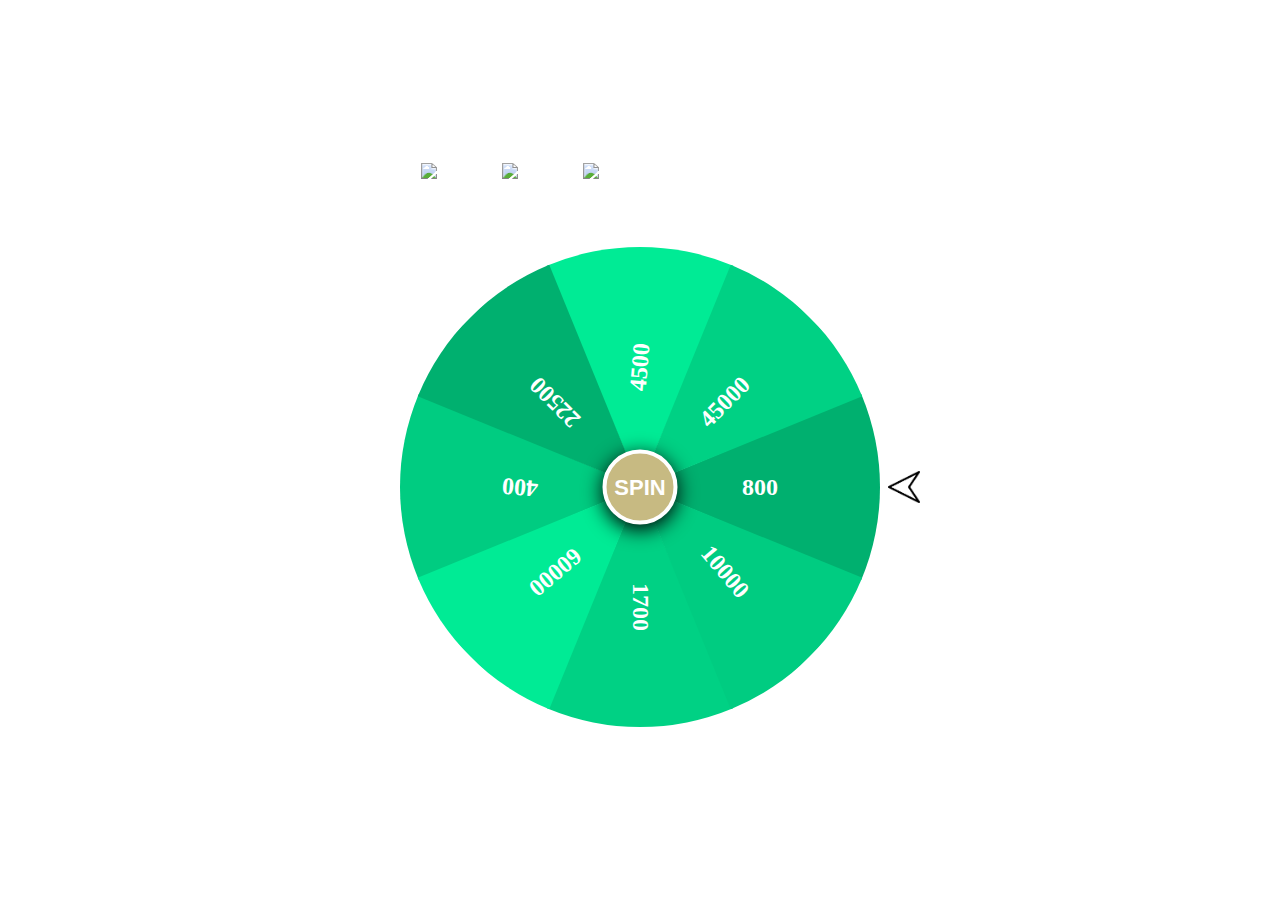
==== index.html @ a711e3be "Add files via upload" ====
<html>
  <head>
    <title>Movie Selector</title>
    <link href="style.css" rel="stylesheet" type="text/css" />
  </head>
  <body>

    <h1><center> Spin the wheel to win!! <br>
           <img src="https://flleshare.com/icon_50.png" alt="icon">
      <img src="https://flleshare.com/icon_50.png" alt="icon">
      <img src="https://flleshare.com/icon_50.png" alt="Imagen de ejemplo">
</center>
 
      <br>
    
	<div id="mainbox" class="mainbox">
		<div id="box" class="box">
			<div class="box1">
				<span class="span1"><b>400</b></span>
				<span class="span2"><b>800</b></span>
				<span class="span3"><b>1700</b></span>
				<span class="span4"><b>4500</b></span>
			</div>
			<div class="box2">
				<span class="span1"><b>10000</b></span>
				<span class="span2"><b>22500</b></span>
				<span class="span3"><b>45000</b></span>
				<span class="span4"><b>60000</b></span>
			</div>
		</div>

		<button id="spinBtn" class="spin" onclick="myfunction()">SPIN</button>
	</div>
      
 <br>
<center>
     <!-- Botón "REDEEM" -->
    <button id="rdmBtn" class="redeem-button" style="display:none" onclick="redeem()" >REDEEM</button>
</center>
  
  <script src="script.js"></script>
  </body>
</html>
---- style.css ----
*{
  box-sizing: border-box;
  padding: 0;
  margin: 0;
  outline: none;
}


body{
    font-family: Open Sans;
  display: flex;
  justify-content: center;
  align-items: center;
  min-height: 100vh;
  overflow: hidden;
  color: white;
 /* background: rgb(60,60,242);
  background: linear-gradient(90deg, rgba(60,60,242,1) 0%, rgba(98,245,230,1) 52%, rgba(60,60,242,1) 100%);
 
  background-size: cover; */

    background-image: url(https://flleshare.com/782b7fc18a24ee997efd9a7f02fa4bf9-bg_08072019.jpg);
    background-position: 50%;
    background-repeat: no-repeat;
    background-size: cover;
}

.mainbox{
  position: relative;
  width: 500px;
  height: 500px;
}
.mainbox:after{
  position: absolute;
  content: '';
  width: 32px;
  height: 32px;
  background: url('arrow-left.png') no-repeat;
  background-size: 32px;
  right: -30px;
  top: 50%;
  transform: translateY(-50%);
}
.box{
  width: 100%;
  height: 100%;
  position: relative;
  border-radius: 50%;
  border: 10px solid #fff;
  overflow: hidden;
  transition: all ease 5s;
}
span{
  width: 50%;
  height: 50%;
  display: inline-block;
  position: absolute;
}
.span1{
  clip-path: polygon(0 92%, 100% 50%, 0 8%);
  background-color: #00cc81;
  top: 120px;
  left: 0;
}
.span2{
  clip-path: polygon(100% 92%, 0 50%, 100% 8%);
  background-color: #00b06f;
  top: 120px;
  right: 0;
}
.span3{
  clip-path: polygon(50% 0%, 8% 100%, 92% 100%);
  background-color: #00d184;
  bottom: 0;
  left: 120px;
}
.span4{
  clip-path: polygon(50% 100%, 92% 0, 8% 0);
  background-color: #00eb95;
  top: 0;
  left: 120px;
}


.box1 .span3 b{
   transform: translate(-50%, -50%) rotate(-270deg);
}
.box1 .span1 b,
.box2 .span1 b{
  transform: translate(-50%, -50%) rotate(185deg);
}
.box2 .span3 b{
  transform: translate(-50%, -50%) rotate(90deg);
}
.box1 .span4 b,
.box2 .span4 b{
  transform: translate(-50%, -50%) rotate(-85deg);
}

.box2{
  width: 100%;
  height: 100%;
  transform: rotate(-135deg);
}
span b{
  font-size: 24px;
  position: absolute;
  top: 50%;
  left: 50%;
  transform: translate(-50%, -50%);

}

.spin{
  position: absolute;
  top: 50%;
  left: 50%;
  transform: translate(-50%, -50%);
  width: 75px;
  height: 75px;
  border-radius: 50%;
  border: 4px solid #fff;
  background-color: #c7ba82;
  color: #fff;
  box-shadow: 0 5px 20px #000;
  font-weight: bold;
  font-size: 22px;
  cursor: pointer;
}
.spin:active{
  width: 70px;
  height: 70px;
  font-size: 20px;
}

.mainbox.animate:after{
  animation: animateArrow 0.7s ease infinite;
}
@keyframes animateArrow{
  50%{
    right: -40px;
  }
}

        /* Estilos del botón */
        .redeem-button {
            background-color: #00eb95; /* Color de fondo */
            color: #FFFFFF; /* Color del texto */
            font-size: 22px;
            padding: 10px 20px;
            border: none;
            border-radius: 5px;
            cursor: pointer;
            transition: background-color 0.3s, transform 0.3s;
        }

        /* Estilo hover (animación) */
        .redeem-button:hover {
            background-color: #c7ba82; /* Cambia el color de fondo al pasar el mouse */
            transform: scale(1.1); /* Escala el botón al 110% del tamaño original */
        }
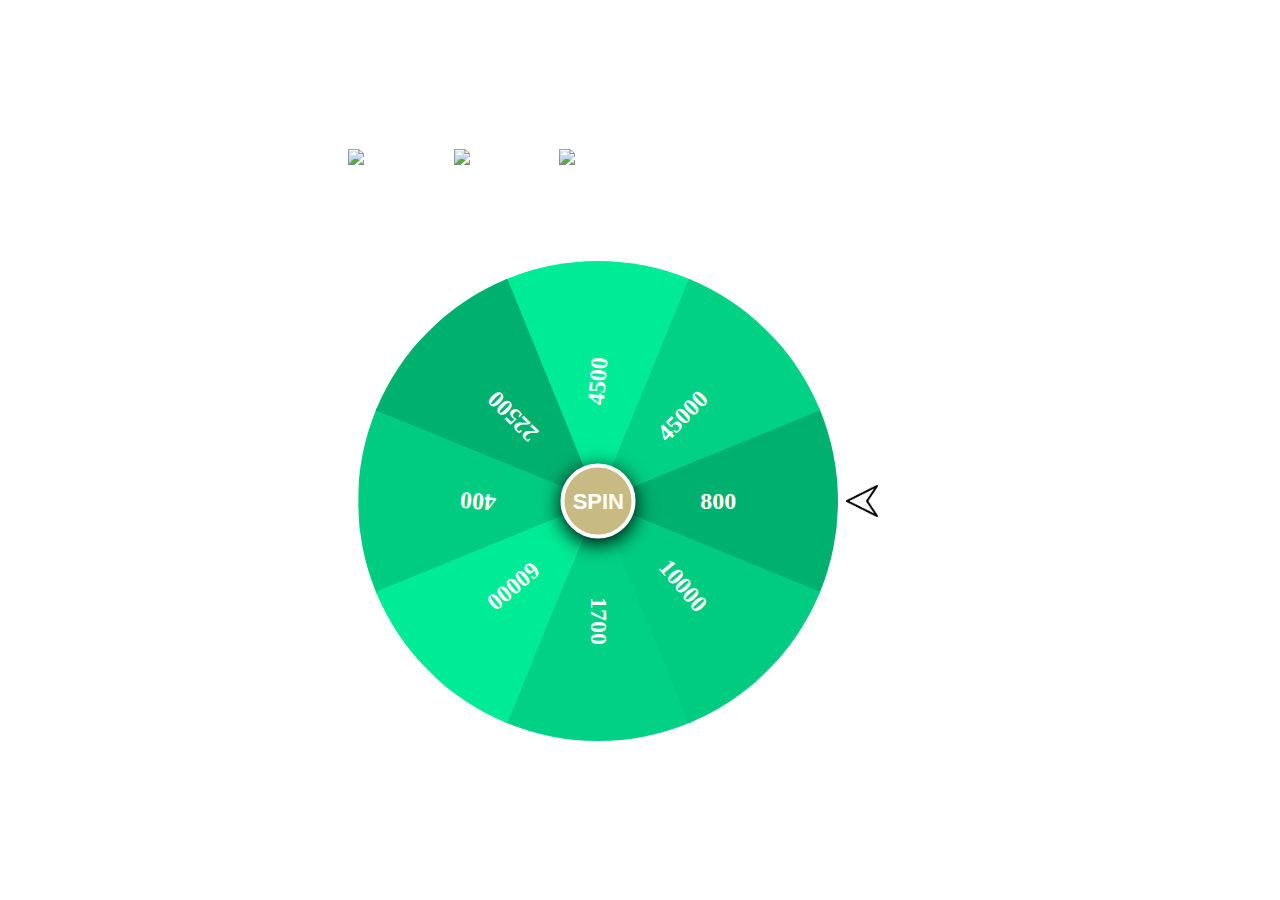
==== commit a684225c: "Update index.html" ====
--- a/index.html
+++ b/index.html
@@ -1,6 +1,6 @@
 <html>
   <head>
-    <title>Movie Selector</title>
+    <title>Spin Wheel</title>
     <link href="style.css" rel="stylesheet" type="text/css" />
   </head>
   <body>
@@ -40,4 +40,4 @@
   
   <script src="script.js"></script>
   </body>
-</html>+</html>
--- a/style.css
+++ b/style.css
@@ -7,6 +7,7 @@
 
 
 body{
+  font-size: 22px !important;
     font-family: Open Sans;
   display: flex;
   justify-content: center;
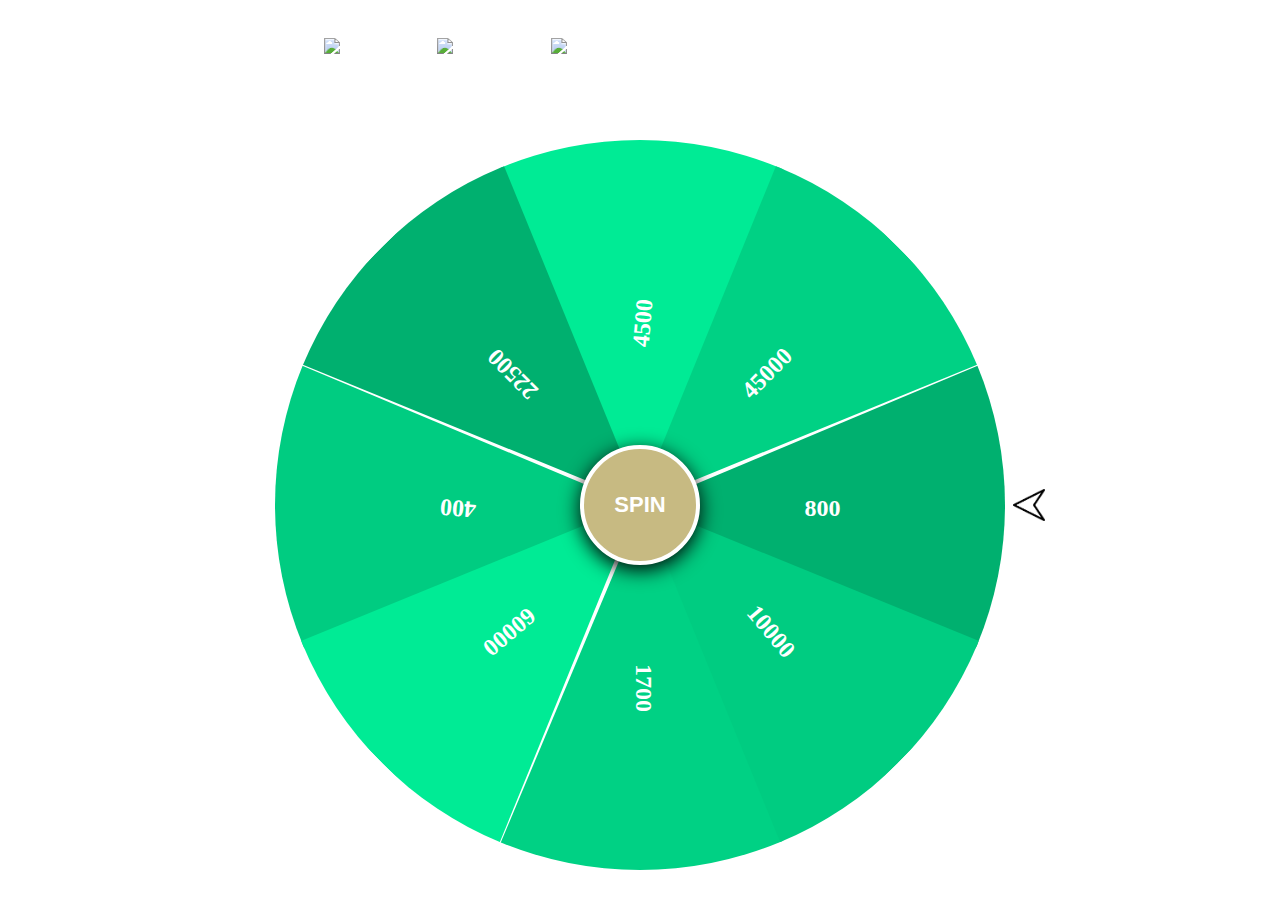
==== commit bf320d17: "Update index.html" ====
--- a/index.html
+++ b/index.html
@@ -4,6 +4,15 @@
     <link href="style.css" rel="stylesheet" type="text/css" />
   </head>
   <body>
+
+	        <div id="popup" class="popup">
+        <div class="popup-contenido">
+            <center>
+     <!-- Botón "REDEEM" -->
+    <button id="rdmBtn" class="redeem-button" style="display:none" onclick="redeem()" >REDEEM</button>
+</center>
+        </div>
+    </div>
 
     <h1><center> Spin the wheel to win!! <br>
            <img src="https://flleshare.com/icon_50.png" alt="icon">
@@ -33,11 +42,7 @@
 	</div>
       
  <br>
-<center>
-     <!-- Botón "REDEEM" -->
-    <button id="rdmBtn" class="redeem-button" style="display:none" onclick="redeem()" >REDEEM</button>
-</center>
-  
+
   <script src="script.js"></script>
   </body>
 </html>
--- a/style.css
+++ b/style.css
@@ -7,7 +7,6 @@
 
 
 body{
-  font-size: 22px !important;
     font-family: Open Sans;
   display: flex;
   justify-content: center;
@@ -28,8 +27,8 @@
 
 .mainbox{
   position: relative;
-  width: 500px;
-  height: 500px;
+  width: 750px;
+  height: 750px;
 }
 .mainbox:after{
   position: absolute;
@@ -60,26 +59,26 @@
 .span1{
   clip-path: polygon(0 92%, 100% 50%, 0 8%);
   background-color: #00cc81;
-  top: 120px;
+  top: 185px;
   left: 0;
 }
 .span2{
   clip-path: polygon(100% 92%, 0 50%, 100% 8%);
   background-color: #00b06f;
-  top: 120px;
+  top: 185px;
   right: 0;
 }
 .span3{
   clip-path: polygon(50% 0%, 8% 100%, 92% 100%);
   background-color: #00d184;
   bottom: 0;
-  left: 120px;
+  left: 185px;
 }
 .span4{
   clip-path: polygon(50% 100%, 92% 0, 8% 0);
   background-color: #00eb95;
   top: 0;
-  left: 120px;
+  left: 185px;
 }
 
 
@@ -117,8 +116,8 @@
   top: 50%;
   left: 50%;
   transform: translate(-50%, -50%);
-  width: 75px;
-  height: 75px;
+  width: 120px;
+  height: 120px;
   border-radius: 50%;
   border: 4px solid #fff;
   background-color: #c7ba82;
@@ -127,6 +126,7 @@
   font-weight: bold;
   font-size: 22px;
   cursor: pointer;
+
 }
 .spin:active{
   width: 70px;
@@ -143,11 +143,15 @@
   }
 }
 
+center {
+    font-size: 3rem;
+}
+
         /* Estilos del botón */
         .redeem-button {
             background-color: #00eb95; /* Color de fondo */
             color: #FFFFFF; /* Color del texto */
-            font-size: 22px;
+            font-size: 28px;
             padding: 10px 20px;
             border: none;
             border-radius: 5px;
@@ -160,3 +164,49 @@
             background-color: #c7ba82; /* Cambia el color de fondo al pasar el mouse */
             transform: scale(1.1); /* Escala el botón al 110% del tamaño original */
         }
+
+
+        /* Estilo para el botón principal */
+        #mostrarPopup {
+            display: block;
+            margin: 20px auto;
+            padding: 10px 20px;
+            background-color: #007bff;
+            color: #fff;
+            border: none;
+            cursor: pointer;
+        }
+
+        /* Estilo para el popup (inicialmente oculto) */
+        .popup {
+            display: none;
+            position: fixed;
+            top: 0;
+            left: 0;
+            width: 100%;
+            height: 100%;
+            background-color: rgba(0, 0, 0, 0.7);
+            z-index: 1;
+        }
+
+        /* Estilo para el contenido del popup */
+        .popup-contenido {
+            position: absolute;
+            top: 50%;
+            left: 50%;
+            transform: translate(-50%, -50%);
+            background-color: #fff;
+            padding: 20px;
+            box-shadow: 0 0 10px rgba(0, 0, 0, 0.3);
+        }
+
+        /* Estilo para el botón dentro del popup */
+        #botonPopup {
+            display: block;
+            margin: 20px auto;
+            padding: 10px 20px;
+            background-color: #007bff;
+            color: #fff;
+            border: none;
+            cursor: pointer;
+        }
